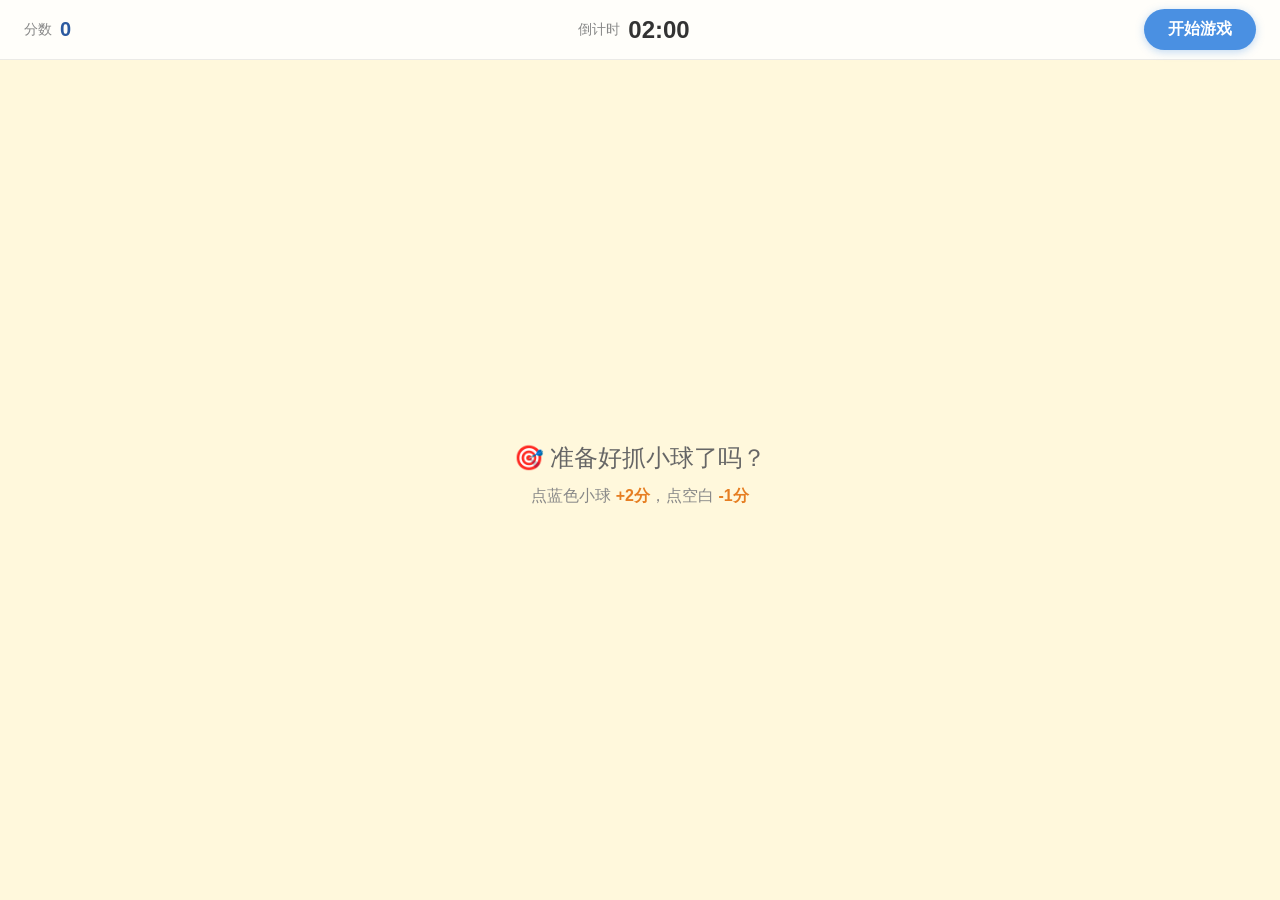
==== index.html @ ffae2c4a "feat: add game project and commit-push-910 skill" ====
<!DOCTYPE html>
<html lang="zh-CN">
<head>
  <meta charset="UTF-8">
  <meta name="viewport" content="width=device-width, initial-scale=1.0, user-scalable=no">
  <title>🎯 抓小球小游戏</title>
  <link rel="stylesheet" href="style.css">
</head>
<body>

  <!-- 顶部状态栏 -->
  <header id="status-bar">
    <div class="status-left">
      <span class="label">分数</span>
      <span id="score-value" class="value">0</span>
    </div>
    <div class="status-center">
      <span class="label">倒计时</span>
      <span id="timer-value" class="value timer-normal">02:00</span>
    </div>
    <div class="status-right">
      <button id="start-btn" class="game-btn">开始游戏</button>
    </div>
  </header>

  <!-- 游戏主区域 -->
  <main id="game-area">
    <!-- 小球独立容器（避免 innerHTML='' 误伤状态栏/弹窗） -->
    <div id="ball-layer"></div>

    <!-- 初始状态提示（仅游戏未开始时显示） -->
    <div id="hint-overlay" class="hint-overlay">
      <p>🎯 准备好抓小球了吗？</p>
      <p class="hint-sub">点蓝色小球 <b>+2分</b>，点空白 <b>-1分</b></p>
    </div>
  </main>

  <!-- 游戏结束弹窗 -->
  <div id="end-modal" class="modal-overlay hidden">
    <div class="modal-card">
      <h2>⏰ 时间到！</h2>
      <p class="final-score">最终分数</p>
      <p id="final-score-value" class="final-score-number">0</p>
      <button id="restart-btn" class="game-btn">重新开始</button>
    </div>
  </div>

  <script src="game.js"></script>
</body>
</html>
---- style.css ----
/* ============================================
   抓小球小游戏 — 样式表
   严格按 spec.md 视觉规格实现
   ============================================ */

/* ---------- 全局重置 ---------- */
*,
*::before,
*::after {
  margin: 0;
  padding: 0;
  box-sizing: border-box;
}

html, body {
  width: 100%;
  height: 100%;
  overflow: hidden;
}

body {
  font-family: -apple-system, BlinkMacSystemFont, 'Segoe UI', Roboto,
               'Helvetica Neue', Arial, sans-serif;
  background-color: #FFF8DC;           /* 浅黄色 Wheat/Cornsilk */
  color: #333;
  min-height: 100vh;
  min-height: 100dvh;
  -webkit-tap-highlight-color: transparent; /* 移动端去除点击高亮 */
  user-select: none;                    /* 防止长按选中文字 */
}

/* ============================================
   顶部状态栏 (AC: 半透明白色 + flex 横栏)
   ============================================ */
#status-bar {
  position: fixed;
  top: 0;
  left: 0;
  width: 100%;
  height: 60px;
  background-color: rgba(255, 255, 255, 0.85);
  border-bottom: 1px solid rgba(0, 0, 0, 0.08);
  display: flex;
  justify-content: space-between;
  align-items: center;
  padding: 0 24px;
  z-index: 100;
  backdrop-filter: blur(6px);
  -webkit-backdrop-filter: blur(6px);
}

.status-left,
.status-center,
.status-right {
  display: flex;
  align-items: center;
  gap: 8px;
  min-width: 100px;
}

.status-center {
  justify-content: center;
}

.status-right {
  justify-content: flex-end;
}

.status-bar .label,
.label {
  font-size: 14px;
  color: #888;
}

.status-bar .value,
.value {
  font-weight: 700;
}

#score-value {
  font-size: 20px;
  color: #2c5aa0;
  min-width: 40px;
  text-align: left;
  transition: transform 0.15s ease;
}

#timer-value {
  font-size: 24px;
  font-variant-numeric: tabular-nums;   /* 等宽数字，倒计时不跳动 */
}

/* 倒计时警示色 */
.timer-normal {
  color: #333;
}

.timer-warning {
  color: #e74c3c;
  animation: timer-pulse 0.6s ease-in-out infinite;
}

@keyframes timer-pulse {
  0%, 100% { opacity: 1; transform: scale(1); }
  50%      { opacity: 0.7; transform: scale(1.05); }
}

/* 分数变化弹跳动画 */
.score-pop {
  animation: score-pop 0.25s ease-out;
}

@keyframes score-pop {
  0%   { transform: scale(1); }
  50%  { transform: scale(1.3); color: #e67e22; }
  100% { transform: scale(1); color: #2c5aa0; }
}

/* ---------- 游戏按钮 ---------- */
.game-btn {
  padding: 10px 24px;
  font-size: 16px;
  font-weight: 600;
  color: #fff;
  background-color: #4A90E2;
  border: none;
  border-radius: 24px;
  cursor: pointer;
  transition: background-color 0.15s ease, transform 0.1s ease;
  box-shadow: 0 2px 8px rgba(74, 144, 226, 0.35);
}

.game-btn:hover {
  background-color: #3a7bc8;
}

.game-btn:active {
  transform: scale(0.96);
}

/* ============================================
   游戏主区域
   ============================================ */
#game-area {
  position: fixed;
  top: 60px;          /* 状态栏高度 */
  left: 0;
  width: 100%;
  height: calc(100vh - 60px);
  height: calc(100dvh - 60px);
  cursor: crosshair;
}

/* 独立的小球容器（关键：避免 innerHTML='' 误伤 UI 层） */
#ball-layer {
  position: absolute;
  top: 0;
  left: 0;
  width: 100%;
  height: 100%;
  pointer-events: none;  /* 让点击穿透到 game-area，小球自身重设为 auto */
}

/* ---------- 扣分闪红反馈 ---------- */
#game-area.flash-miss {
  animation: flash-red 0.15s ease-out;
}

@keyframes flash-red {
  0%   { background-color: rgba(231, 76, 60, 0.25); }
  100% { background-color: transparent; }
}

/* ============================================
   蓝色小球
   ============================================ */
.ball {
  position: absolute;
  width: 60px;
  height: 60px;
  border-radius: 50%;
  background: radial-gradient(circle at 35% 30%,
              #7ab8f0 0%,    /* 高光 */
              #4A90E2 50%,   /* 主色 */
              #2c5aa0 100%); /* 阴影 */
  box-shadow: 0 4px 12px rgba(44, 90, 160, 0.4),
              inset 0 -2px 4px rgba(0, 0, 0, 0.15);
  cursor: pointer;
  pointer-events: auto;  /* 覆盖 ball-layer 的 none，让小球可点击 */
  will-change: transform, opacity;
}

/* 小球出现动画 */
.ball-appear {
  animation: ball-appear 0.2s ease-out forwards;
}

@keyframes ball-appear {
  0%   { transform: scale(0); opacity: 0; }
  100% { transform: scale(1); opacity: 1; }
}

/* 小球消失动画 */
.ball-disappear {
  animation: ball-disappear 0.15s ease-in forwards;
  pointer-events: none;  /* 消失过程中不再可点 */
}

@keyframes ball-disappear {
  0%   { transform: scale(1); opacity: 1; }
  100% { transform: scale(0); opacity: 0; }
}

/* ============================================
   初始提示层
   ============================================ */
.hint-overlay {
  position: absolute;
  top: 50%;
  left: 50%;
  transform: translate(-50%, -50%);
  text-align: center;
  color: #666;
  pointer-events: none;
  transition: opacity 0.3s ease;
}

.hint-overlay p {
  font-size: 24px;
  margin-bottom: 12px;
}

.hint-overlay .hint-sub {
  font-size: 16px;
  color: #888;
}

.hint-overlay b {
  color: #e67e22;
}

.hidden {
  opacity: 0;
  pointer-events: none;
}

/* ============================================
   游戏结束弹窗
   ============================================ */
.modal-overlay {
  position: fixed;
  inset: 0;
  background-color: rgba(0, 0, 0, 0.55);
  display: flex;
  justify-content: center;
  align-items: center;
  z-index: 200;
  opacity: 1;
  animation: modal-fade-in 0.3s ease-out;
}

.modal-overlay.hidden {
  opacity: 0;
  pointer-events: none;
}

@keyframes modal-fade-in {
  0%   { opacity: 0; }
  100% { opacity: 1; }
}

.modal-card {
  background-color: #fff;
  padding: 40px 48px;
  border-radius: 20px;
  text-align: center;
  box-shadow: 0 12px 40px rgba(0, 0, 0, 0.3);
  animation: modal-pop-in 0.35s cubic-bezier(0.34, 1.56, 0.64, 1);
}

@keyframes modal-pop-in {
  0%   { transform: scale(0.7); opacity: 0; }
  100% { transform: scale(1);   opacity: 1; }
}

.modal-card h2 {
  font-size: 28px;
  margin-bottom: 8px;
  color: #333;
}

.final-score {
  font-size: 14px;
  color: #999;
  margin-top: 20px;
  margin-bottom: 4px;
}

.final-score-number {
  font-size: 64px;
  font-weight: 800;
  color: #4A90E2;
  margin-bottom: 24px;
  line-height: 1;
}

/* ============================================
   移动端响应式适配
   ============================================ */
@media (max-width: 480px) {
  #status-bar {
    padding: 0 12px;
    height: 56px;
  }

  .status-left,
  .status-center,
  .status-right {
    min-width: 0;
    gap: 6px;
  }

  .label {
    font-size: 12px;
  }

  #score-value {
    font-size: 18px;
  }

  #timer-value {
    font-size: 20px;
  }

  .game-btn {
    padding: 8px 16px;
    font-size: 14px;
  }

  .modal-card {
    padding: 32px 28px;
  }

  .modal-card h2 {
    font-size: 22px;
  }

  .final-score-number {
    font-size: 48px;
  }
}
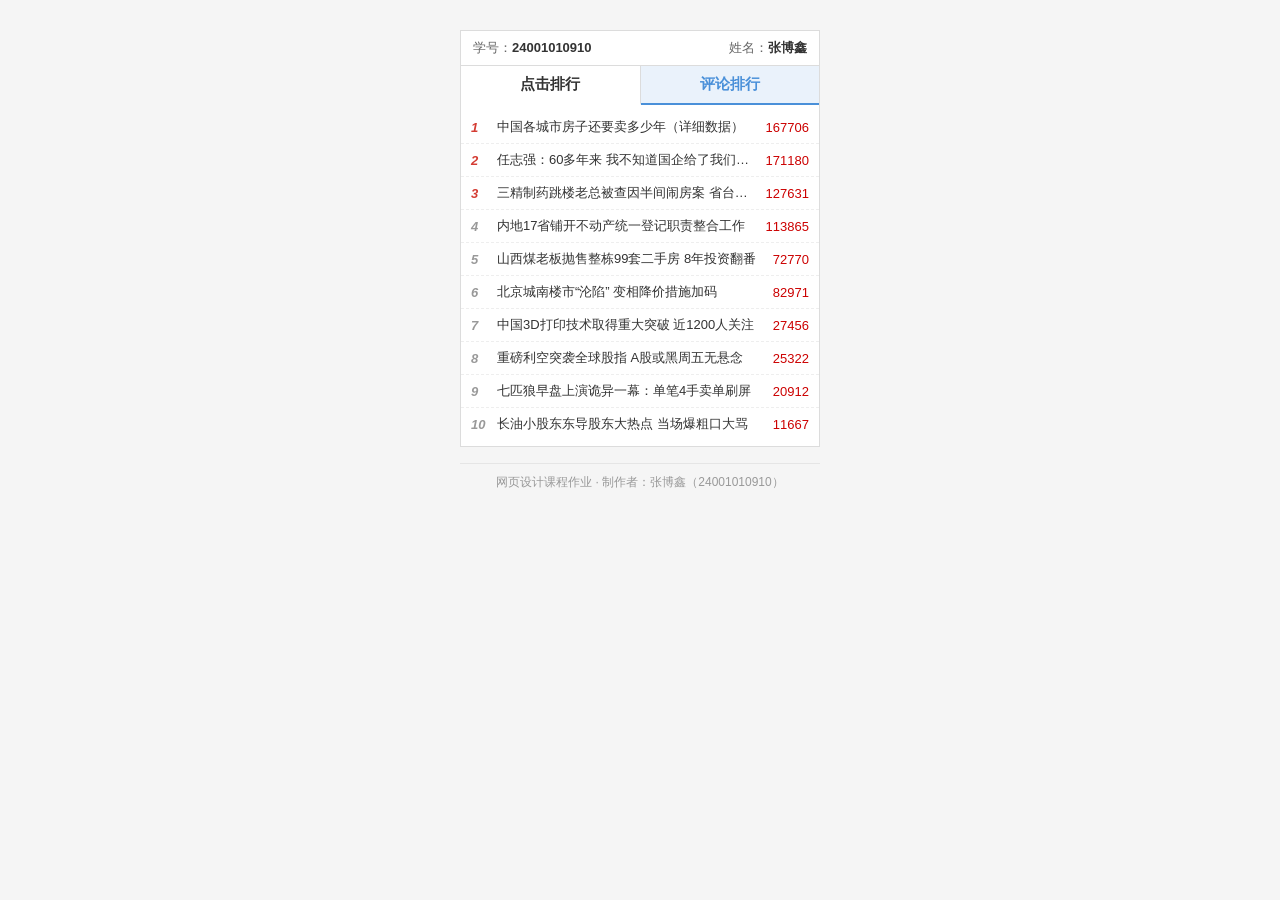
==== commit 12e82c68: "refactor: move news ranking page into index.html and drop ranking.html" ====
--- a/index.html
+++ b/index.html
@@ -2,49 +2,229 @@
 <html lang="zh-CN">
 <head>
   <meta charset="UTF-8">
-  <meta name="viewport" content="width=device-width, initial-scale=1.0, user-scalable=no">
-  <title>🎯 抓小球小游戏</title>
-  <link rel="stylesheet" href="style.css">
+  <meta name="viewport" content="width=device-width, initial-scale=1.0">
+  <title>新闻排行榜 - 张博鑫 24001010910</title>
+  <style>
+    * {
+      margin: 0;
+      padding: 0;
+      box-sizing: border-box;
+    }
+
+    body {
+      font-family: "Microsoft YaHei", "SimSun", Arial, sans-serif;
+      background: #f5f5f5;
+      display: flex;
+      flex-direction: column;
+      align-items: center;
+      padding: 30px 10px;
+      min-height: 100vh;
+    }
+
+    .zbx_student-info {
+      width: 360px;
+      background: #fff;
+      border: 1px solid #dcdcdc;
+      padding: 8px 12px;
+      font-size: 13px;
+      color: #666;
+      display: flex;
+      justify-content: space-between;
+    }
+
+    .zbx_student-info b {
+      color: #333;
+    }
+
+    /* 排行榜整体容器 */
+    .zbx_rank-box {
+      width: 360px;
+      background: #fff;
+      border: 1px solid #dcdcdc;
+      border-top: none;
+      margin-bottom: 16px;
+    }
+
+    /* 标签页头部 */
+    .zbx_rank-tabs {
+      display: flex;
+      border-bottom: 2px solid #4a90d9;
+    }
+
+    .zbx_rank-tab {
+      flex: 1;
+      text-align: center;
+      padding: 9px 0;
+      font-size: 15px;
+      font-weight: bold;
+      color: #4a90d9;
+      background: #eaf2fb;
+      border: none;
+      border-right: 1px solid #dcdcdc;
+      cursor: pointer;
+      transition: background 0.2s;
+    }
+
+    .zbx_rank-tab:last-child {
+      border-right: none;
+    }
+
+    .zbx_rank-tab.zbx_active {
+      background: #ffffff;
+      color: #333;
+      border-bottom: 2px solid #ffffff;
+      margin-bottom: -2px;
+    }
+
+    /* 列表区域 */
+    .zbx_rank-list {
+      list-style: none;
+      padding: 6px 0;
+    }
+
+    .zbx_rank-list li {
+      display: flex;
+      align-items: center;
+      padding: 7px 10px;
+      border-bottom: 1px dashed #eee;
+      font-size: 13px;
+    }
+
+    .zbx_rank-list li:last-child {
+      border-bottom: none;
+    }
+
+    .zbx_rank-list li:hover {
+      background: #f4f8fd;
+    }
+
+    /* 序号 */
+    .zbx_rank-num {
+      width: 26px;
+      color: #999;
+      font-weight: bold;
+      font-style: italic;
+      flex-shrink: 0;
+    }
+
+    /* 前三名序号标红 */
+    .zbx_rank-num.zbx_top {
+      color: #d43c33;
+    }
+
+    /* 标题 */
+    .zbx_rank-title {
+      flex: 1;
+      color: #333;
+      text-decoration: none;
+      white-space: nowrap;
+      overflow: hidden;
+      text-overflow: ellipsis;
+      margin-right: 8px;
+    }
+
+    .zbx_rank-title:hover {
+      color: #4a90d9;
+      text-decoration: underline;
+    }
+
+    /* 阅读量/评论量 */
+    .zbx_rank-count {
+      color: #c00;
+      flex-shrink: 0;
+      font-family: Arial, sans-serif;
+    }
+
+    /* 页脚 */
+    .zbx_page-footer {
+      width: 360px;
+      text-align: center;
+      font-size: 12px;
+      color: #999;
+      padding-top: 10px;
+      border-top: 1px solid #e5e5e5;
+    }
+  </style>
 </head>
 <body>
 
-  <!-- 顶部状态栏 -->
-  <header id="status-bar">
-    <div class="status-left">
-      <span class="label">分数</span>
-      <span id="score-value" class="value">0</span>
+  <!-- 学生信息 -->
+  <div class="zbx_student-info">
+    <span>学号：<b>24001010910</b></span>
+    <span>姓名：<b>张博鑫</b></span>
+  </div>
+
+  <!-- 排行榜 -->
+  <div class="zbx_rank-box">
+    <div class="zbx_rank-tabs">
+      <button class="zbx_rank-tab zbx_active" data-tab="click">点击排行</button>
+      <button class="zbx_rank-tab" data-tab="comment">评论排行</button>
     </div>
-    <div class="status-center">
-      <span class="label">倒计时</span>
-      <span id="timer-value" class="value timer-normal">02:00</span>
-    </div>
-    <div class="status-right">
-      <button id="start-btn" class="game-btn">开始游戏</button>
-    </div>
-  </header>
-
-  <!-- 游戏主区域 -->
-  <main id="game-area">
-    <!-- 小球独立容器（避免 innerHTML='' 误伤状态栏/弹窗） -->
-    <div id="ball-layer"></div>
-
-    <!-- 初始状态提示（仅游戏未开始时显示） -->
-    <div id="hint-overlay" class="hint-overlay">
-      <p>🎯 准备好抓小球了吗？</p>
-      <p class="hint-sub">点蓝色小球 <b>+2分</b>，点空白 <b>-1分</b></p>
-    </div>
-  </main>
-
-  <!-- 游戏结束弹窗 -->
-  <div id="end-modal" class="modal-overlay hidden">
-    <div class="modal-card">
-      <h2>⏰ 时间到！</h2>
-      <p class="final-score">最终分数</p>
-      <p id="final-score-value" class="final-score-number">0</p>
-      <button id="restart-btn" class="game-btn">重新开始</button>
-    </div>
+
+    <ul class="zbx_rank-list" id="zbx_rank-list"></ul>
   </div>
 
-  <script src="game.js"></script>
+  <div class="zbx_page-footer">网页设计课程作业 · 制作者：张博鑫（24001010910）</div>
+
+  <script>
+    // 点击排行数据
+    var zbx_clickData = [
+      { title: "中国各城市房子还要卖多少年（详细数据）", count: 167706 },
+      { title: "任志强：60多年来 我不知道国企给了我们什么", count: 171180 },
+      { title: "三精制药跳楼老总被查因半间闹房案 省台回应", count: 127631 },
+      { title: "内地17省铺开不动产统一登记职责整合工作", count: 113865 },
+      { title: "山西煤老板抛售整栋99套二手房 8年投资翻番", count: 72770 },
+      { title: "北京城南楼市\u201c沦陷\u201d 变相降价措施加码", count: 82971 },
+      { title: "中国3D打印技术取得重大突破 近1200人关注", count: 27456 },
+      { title: "重磅利空突袭全球股指 A股或黑周五无悬念", count: 25322 },
+      { title: "七匹狼早盘上演诡异一幕：单笔4手卖单刷屏", count: 20912 },
+      { title: "长油小股东东导股东大热点 当场爆粗口大骂", count: 11667 }
+    ];
+
+    // 评论排行数据
+    var zbx_commentData = [
+      { title: "专家建议：延迟退休应\u201c渐进式\u201d推进", count: 98231 },
+      { title: "多地出台新政鼓励大学生创业 可保留学籍", count: 87654 },
+      { title: "一线城市房价连续三月环比上涨引热议", count: 76420 },
+      { title: "高铁票价新机制发布 部分线路票价浮动", count: 65310 },
+      { title: "网络直播新规实施 主播需实名登记", count: 54207 },
+      { title: "新能源汽车销量创新高 充电桩建设提速", count: 43815 },
+      { title: "高校毕业生人数再创新高 就业形势分析", count: 37692 },
+      { title: "共享单车新规出台 押金管理更加规范", count: 28450 },
+      { title: "多地试点\u201c2.5天小长假\u201d 引发网友热议", count: 19873 },
+      { title: "人工智能产业发展报告发布 人才缺口大", count: 12680 }
+    ];
+
+    var zbx_dataList = { click: zbx_clickData, comment: zbx_commentData };
+
+    // 渲染列表
+    function zbx_renderList(zbx_tab) {
+      var zbx_list = document.getElementById('zbx_rank-list');
+      var zbx_html = '';
+      for (var zbx_i = 0; zbx_i < zbx_dataList[zbx_tab].length; zbx_i++) {
+        var zbx_item = zbx_dataList[zbx_tab][zbx_i];
+        var zbx_numClass = zbx_i < 3 ? 'zbx_rank-num zbx_top' : 'zbx_rank-num';
+        zbx_html += '<li>'
+                  +   '<span class="' + zbx_numClass + '">' + (zbx_i + 1) + '</span>'
+                  +   '<a href="javascript:void(0);" class="zbx_rank-title">' + zbx_item.title + '</a>'
+                  +   '<span class="zbx_rank-count">' + zbx_item.count + '</span>'
+                  + '</li>';
+      }
+      zbx_list.innerHTML = zbx_html;
+    }
+
+    // 标签切换
+    var zbx_tabs = document.querySelectorAll('.zbx_rank-tab');
+    for (var zbx_j = 0; zbx_j < zbx_tabs.length; zbx_j++) {
+      zbx_tabs[zbx_j].addEventListener('click', function () {
+        document.querySelector('.zbx_rank-tab.zbx_active').classList.remove('zbx_active');
+        this.classList.add('zbx_active');
+        zbx_renderList(this.getAttribute('data-tab'));
+      });
+    }
+
+    // 默认显示点击排行
+    zbx_renderList('click');
+  </script>
 </body>
 </html>
